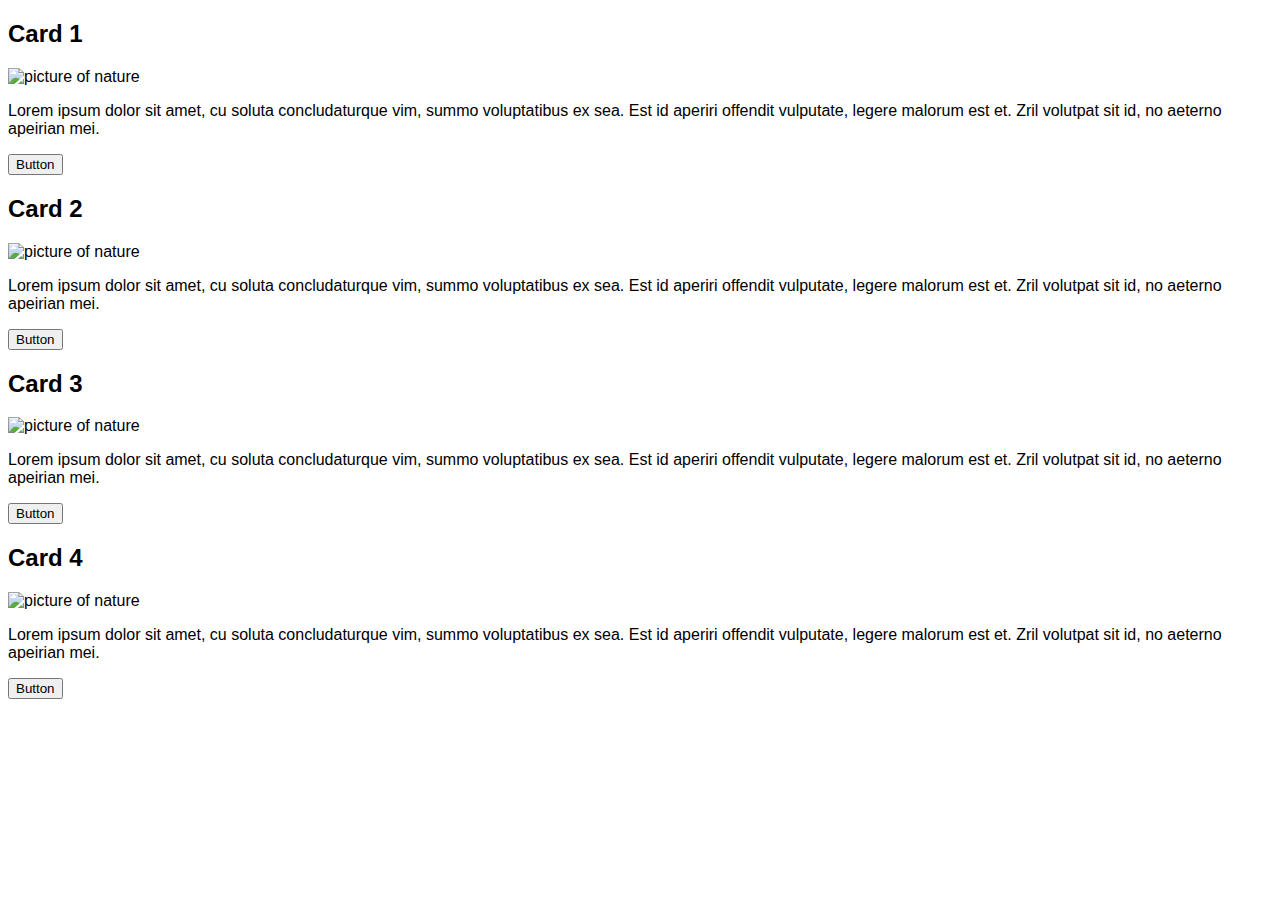
==== lab01/exercise02/index.html @ 0084a16e "My first commit" ====
<!DOCTYPE html>
<html lang="en" >
<head>
    <meta charset="UTF-8">
    <title>Flexbox Exercise</title>
    <link rel="stylesheet" href="style.css">
    <!-- <meta name="viewport" content="width=device-width, initial-scale=1.0"> -->
</head>
<body>
    <main>
        <section>
            <h2>Card 1</h2>
            <img src="https://picsum.photos/id/10/360/260" alt="picture of nature" />
            <p>Lorem ipsum dolor sit amet, cu soluta concludaturque vim, summo voluptatibus ex sea. Est id aperiri offendit vulputate, legere malorum est et. Zril volutpat sit id, no aeterno apeirian mei.</p>
            <button>Button</button>
        </section>
        
        <section>
            <h2>Card 2</h2>
            <img src="https://picsum.photos/id/11/360/260" alt="picture of nature" />
            <p>Lorem ipsum dolor sit amet, cu soluta concludaturque vim, summo voluptatibus ex sea. Est id aperiri offendit vulputate, legere malorum est et. Zril volutpat sit id, no aeterno apeirian mei.</p>
            <button>Button</button>
        </section>
        
        <section>
            <h2>Card 3</h2>
            <img src="https://picsum.photos/id/12/360/260" alt="picture of nature" />
            <p>Lorem ipsum dolor sit amet, cu soluta concludaturque vim, summo voluptatibus ex sea. Est id aperiri offendit vulputate, legere malorum est et. Zril volutpat sit id, no aeterno apeirian mei.</p>
            <button>Button</button>
        </section>
        
        <section>
            <h2>Card 4</h2>
            <img src="https://picsum.photos/id/13/360/260" alt="picture of nature" />
            <p>Lorem ipsum dolor sit amet, cu soluta concludaturque vim, summo voluptatibus ex sea. Est id aperiri offendit vulputate, legere malorum est et. Zril volutpat sit id, no aeterno apeirian mei.</p>
            <button>Button</button>
        </section>
    </main>
  
</body>
</html>
---- lab01/exercise02/style.css ----
body * {
    box-sizing: border-box;
}

body {
    font-family: Arial, Helvetica, sans-serif;
}

/*
Add some style blocks below this line to style the cards.
Feel free to borrow from Exercise 1.
*/


/* Tablet Media Query */
@media only screen and (max-width: 1000px) {

}

/* Mobile Phone Media Query */
@media only screen and (max-width: 600px) {

    
}
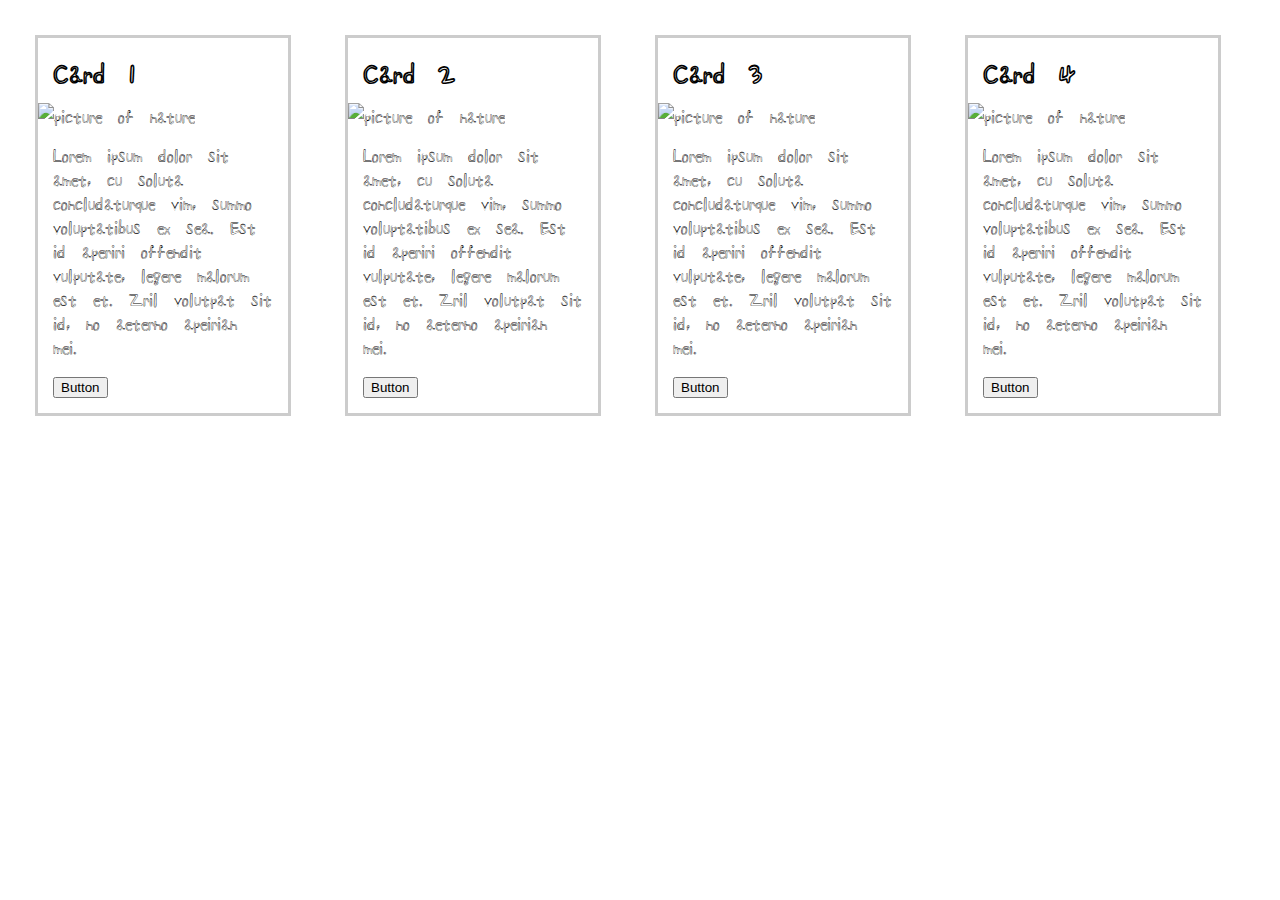
==== commit 4b7f06f8: "final submission edits" ====
--- a/lab01/exercise02/index.html
+++ b/lab01/exercise02/index.html
@@ -4,7 +4,10 @@
     <meta charset="UTF-8">
     <title>Flexbox Exercise</title>
     <link rel="stylesheet" href="style.css">
-    <!-- <meta name="viewport" content="width=device-width, initial-scale=1.0"> -->
+    <meta name="viewport" content="width=device-width, initial-scale=1.0">
+    <link rel="preconnect" href="https://fonts.googleapis.com"> 
+    <link rel="preconnect" href="https://fonts.gstatic.com" crossorigin> 
+    <link href="https://fonts.googleapis.com/css2?family=Shizuru&display=swap" rel="stylesheet">
 </head>
 <body>
     <main>
--- a/lab01/exercise02/style.css
+++ b/lab01/exercise02/style.css
@@ -3,22 +3,54 @@
 }
 
 body {
-    font-family: Arial, Helvetica, sans-serif;
+    font-family: 'Shizuru', cursive;
 }
 
-/*
-Add some style blocks below this line to style the cards.
-Feel free to borrow from Exercise 1.
-*/
+section {
+    box-sizing: border-box;
+    border: solid 3px #CCC;
+    width: 20vw;
+    margin: 3vh; 
+ }
+ 
+ 
+ h2, p {
+     margin: 6%; 
+ }
+ 
+ button {
+     margin-left: 6%;
+     margin-bottom: 6%;
+ }
+ 
+ img {
+     width: 100%;
+ }
 
+main {
+    display: flex;
+    flex-flow: row nowrap;
+}
 
 /* Tablet Media Query */
 @media only screen and (max-width: 1000px) {
-
+    main{
+        display: flex;
+        flex-flow: row wrap;
+    }
+    section{
+        width : 40%;
+    }
 }
 
 /* Mobile Phone Media Query */
 @media only screen and (max-width: 600px) {
-
+    main{
+        display: flex;
+        flex-flow: column wrap;
+    }
+    section{
+        width : 90%;
+    }
     
 }